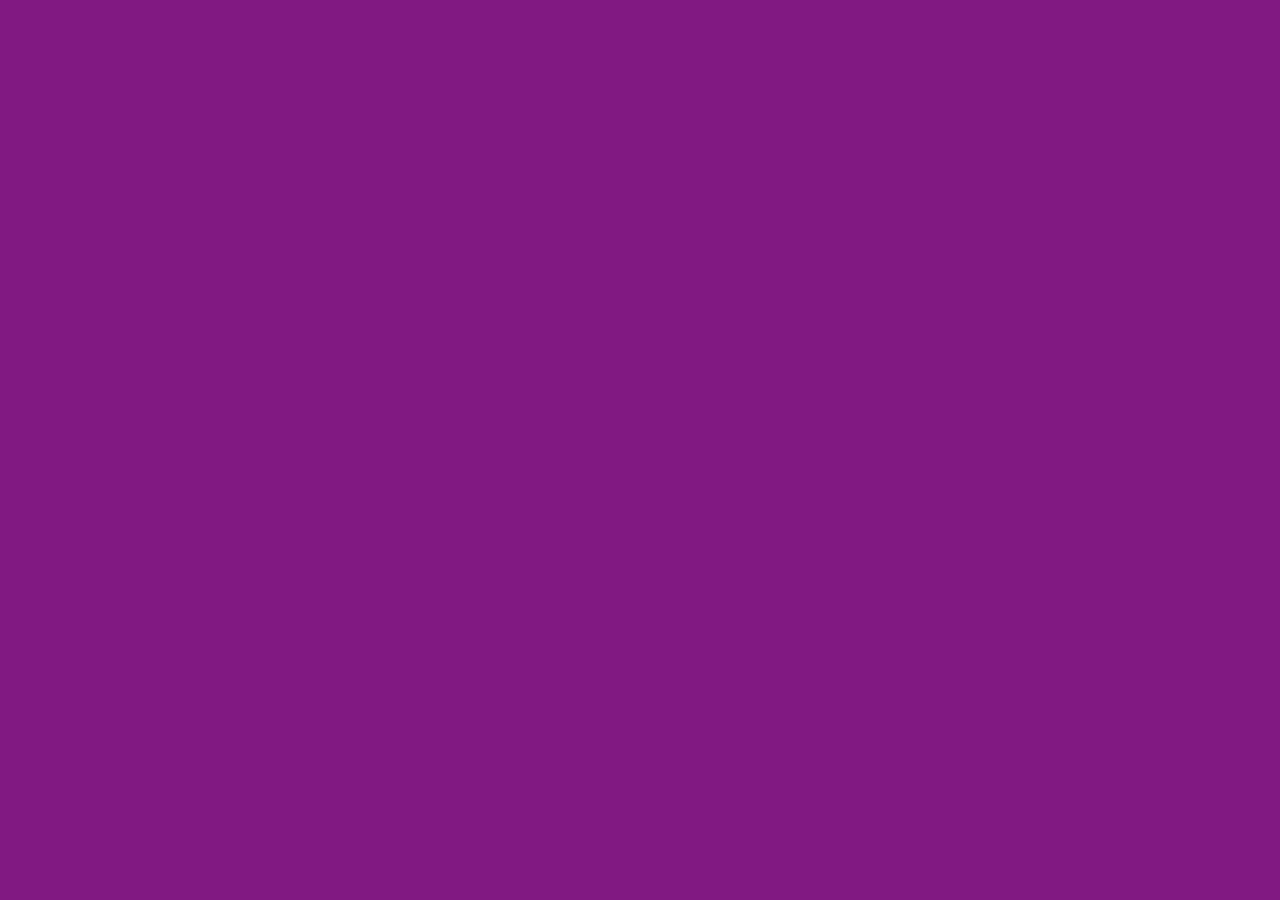
==== index.html @ b493d903 ":construction: Finished to set up the project" ====
<!DOCTYPE html>
<html lang="en">
<head>
    <meta charset="UTF-8">
    <meta http-equiv="X-UA-Compatible" content="IE=edge">
    <meta name="viewport" content="width=device-width, initial-scale=1.0">
    <title>Document</title>
    <link rel="stylesheet" href="css/style.css">
</head>
<body>
    
</body>
</html>
---- css/style.css ----
body {
  background: #811982;
  margin-bottom: 30px;
}

/*# sourceMappingURL=style.css.map */
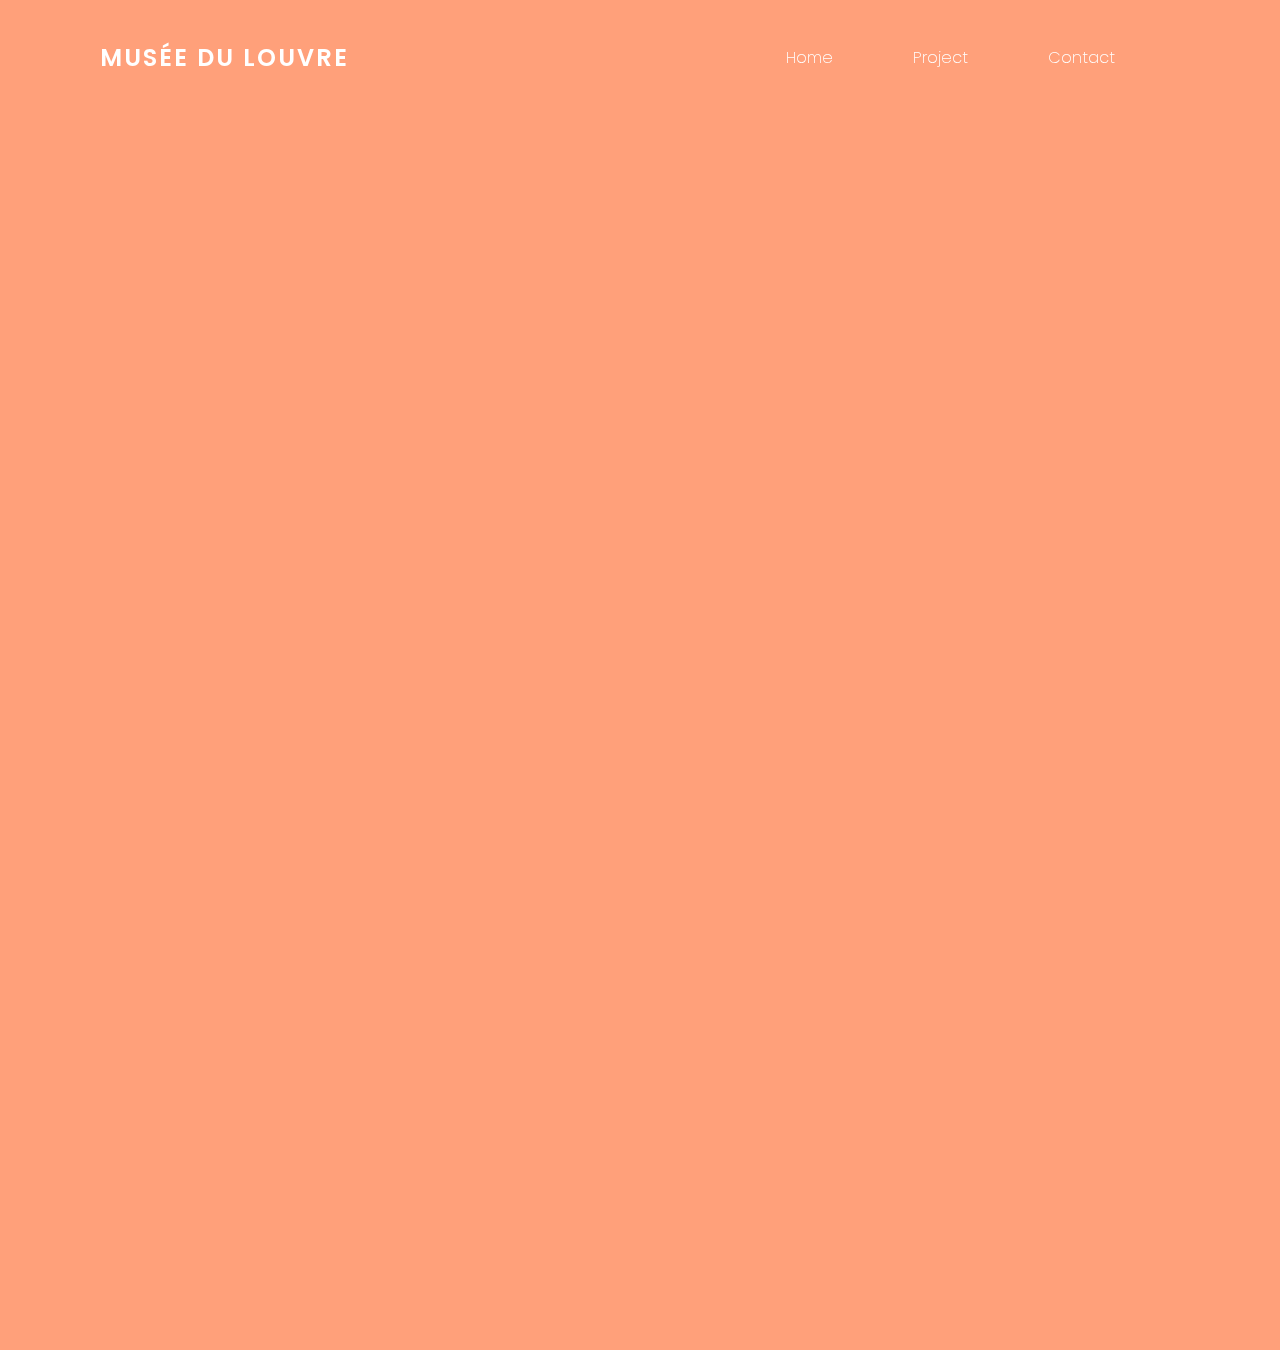
==== commit eb6c90e8: ":lipstick: Finished header section and :iphone: finished responsive about header section" ====
--- a/index.html
+++ b/index.html
@@ -8,6 +8,29 @@
     <link rel="stylesheet" href="css/style.css">
 </head>
 <body>
-    
+
+    <header class="main_header" id="header">
+            <a href="#header" class="logo">Musée du Louvre</a>
+        <div class="toggle"></div>
+            <ul>
+                <li><a href="#">Home</a></li>
+                <li><a href="#">Project</a></li>
+                <li><a href="#">Contact</a></li>
+            </ul>
+    </header>
+    <section class="home">
+
+    </section>
+
+
+    <div class="cc"></div>
+        
+
+
+
+
+
+
+    <script src="script.js"></script>
 </body>
 </html>--- a/css/style.css
+++ b/css/style.css
@@ -1,6 +1,105 @@
+@import url("https://fonts.googleapis.com/css2?family=Poppins:ital,wght@0,100;0,200;0,300;0,400;0,500;0,600;0,700;0,800;0,900;1,100;1,200;1,300;1,400;1,500;1,600;1,700;1,800;1,900&display=swap");
+header {
+  position: fixed;
+  top: 0;
+  left: 0;
+  width: 100%;
+  padding: 40px 100px;
+  z-index: 1000;
+  display: flex;
+  justify-content: space-between;
+  align-items: center;
+  transition: 0.5s;
+}
+header .logo {
+  color: #fff;
+  font-size: 24px;
+  text-transform: uppercase; /* MAJUSCULE */
+  text-decoration: none;
+  font-weight: 600;
+  letter-spacing: 2px;
+}
+header .logo img {
+  width: 25px;
+  display: none;
+}
+@media screen and (max-width: 570px) {
+  header .logo {
+    display: none;
+  }
+  header ul {
+    width: auto;
+    margin: 0 auto;
+  }
+}
+header ul {
+  position: relative;
+  display: flex;
+}
+header ul li {
+  position: relative;
+  list-style: none;
+  margin-right: 50px;
+}
+header ul li a {
+  font-weight: 200;
+  position: relative;
+  display: inline-block;
+  margin: 0 15px;
+  color: #fff;
+  text-decoration: none;
+}
+header ul li a:hover {
+  color: darkorange;
+}
+
+span {
+  border: black solid 2px;
+}
+
+header.sticky {
+  background-color: #fff;
+  padding: 20px 100px;
+}
+header.sticky .logo {
+  color: #000;
+}
+header.sticky ul li a {
+  color: #000;
+}
+
+@media screen and (max-width: 570px) {
+  header {
+    margin: 30px auto;
+    padding: 0;
+  }
+  header ul li {
+    margin-right: 15px;
+  }
+  header ul li a {
+    font-size: 1.2rem;
+    font-weight: 400;
+  }
+}
+@media screen and (max-width: 770px) {
+  .logo {
+    margin-right: 40px;
+  }
+}
 body {
-  background: #811982;
-  margin-bottom: 30px;
+  background: lightsalmon;
+}
+body .cc {
+  height: 150vh;
+}
+
+* {
+  margin: 0;
+  padding: 0;
+  box-sizing: border-box;
+  font-size: 16px;
+  font-family: "Poppins", sans-serif;
+  scroll-behavior: smooth;
 }
 
 /*# sourceMappingURL=style.css.map */
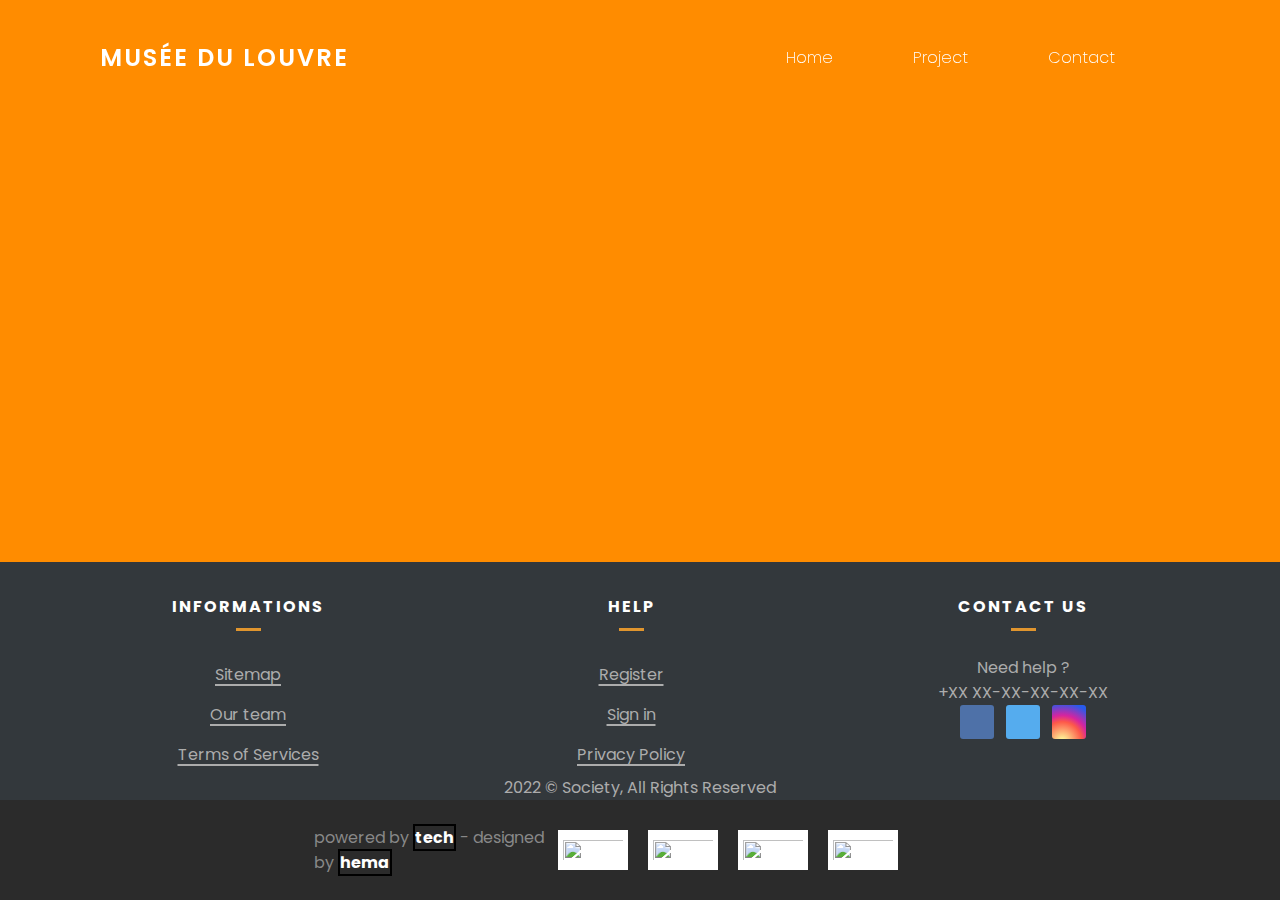
==== commit 1bf840e6: ":construction: Added & finished footer section" ====
--- a/index.html
+++ b/index.html
@@ -22,15 +22,61 @@
 
     </section>
 
-
-    <div class="cc"></div>
+    
         
 
 
 
 
 
-
+    <footer class="section bg-footer">
+        <div class="container">
+          <div>
+            <h6 class="footer-heading text-uppercase text-white">Informations</h6>
+            <ul class="footer-link mt-4">
+              <li><a href="#!">Sitemap</a></li>
+              <li><a href="#!">Our team</a></li>
+              <li><a href="#!">Terms of Services</a></li>
+            </ul>
+          </div>
+          <div>
+            <h6 class="footer-heading text-uppercase text-white">Help</h6>
+            <ul class="footer-link mt-4">
+              <li><a href="#!">Register</a></li>
+              <li><a href="#!">Sign in</a></li>
+              <li><a href="#!">Privacy Policy</a></li>
+            </ul>
+          </div>
+          <div class="footer-link">
+            <h6 class="footer-heading text-uppercase text-white">Contact us</h6>
+            <p class="contact-info mt-4">Need help ?</p>
+            <p class="contact-info">+XX XX-XX-XX-XX-XX</p>
+            <div>
+              <ul class="list-inline">
+                <li class="list-inline-item"><a href="#!"><i class="fab facebook footer-social-icon fa-facebook-f"></i></a></li>
+                <li class="list-inline-item"><a href="#!"><i class="fab twitter footer-social-icon fa-twitter"></i></a></li>
+                <li class="list-inline-item"><a href="#!"><i class="fab instagram footer-social-icon fa-instagram"></i></a></li>
+              </ul>
+            </div>
+          </div>
+        </div>
+        <div class="text-center mt-5">
+          <p class="footer-alt">2022 © Society, All Rights Reserved</p>
+        </div>
+        <div class="content-foot">
+            <div class="container2">
+              <div class="foot-text">
+                <p>powered by <span>tech</span> - designed by <span>hema</span></p>
+                <div class="pay">
+                  <img src="https://i.postimg.cc/PrtWyFPY/visa-logo-png-2013.png" alt="" />
+                  <img src="https://i.postimg.cc/R0j1TSHZ/mastercard-PNG23.png" alt="" />
+                  <img src="https://i.postimg.cc/sggJj0zs/paypal-logo-png-2119.png" alt="" />
+                  <img src="https://i.postimg.cc/hjdsFzBm/American-Express-logo-PNG14.png" alt="" />
+                </div>
+              </div>
+            </div>
+        </div>
+      </footer>
     <script src="script.js"></script>
 </body>
 </html>--- a/css/style.css
+++ b/css/style.css
@@ -1,4 +1,13 @@
 @import url("https://fonts.googleapis.com/css2?family=Poppins:ital,wght@0,100;0,200;0,300;0,400;0,500;0,600;0,700;0,800;0,900;1,100;1,200;1,300;1,400;1,500;1,600;1,700;1,800;1,900&display=swap");
+* {
+  margin: 0;
+  padding: 0;
+  box-sizing: border-box;
+  font-size: 16px;
+  font-family: "Poppins", sans-serif;
+  scroll-behavior: smooth;
+}
+
 header {
   position: fixed;
   top: 0;
@@ -87,19 +96,204 @@
   }
 }
 body {
-  background: lightsalmon;
+  background-image: url(../img/LOUVRE.jpeg);
+  background-size: contain;
+  background-position: fixed;
 }
 body .cc {
   height: 150vh;
-}
-
-* {
+  background-color: lightblue;
+}
+body .tuvasvoir {
+  height: 30vh;
+  border: red solid 2px;
+}
+
+.home {
+  height: 100vh;
+  background-color: darkorange;
+}
+
+.container {
+  margin-top: 2em;
+  display: flex;
+  justify-content: space-between;
+}
+
+.text-uppercase {
+  text-transform: uppercase;
+}
+
+.text-white {
+  color: #fff;
+}
+
+.text-center {
+  text-align: center;
+}
+
+.mt-4 {
   margin: 0;
-  padding: 0;
-  box-sizing: border-box;
+  margin-top: 1.5rem;
+}
+
+.bg-footer {
+  background-color: #33383c;
+  font-family: "Raleway", sans-serif;
+  position: absolute;
+  width: 100%;
+  bottom: 0;
+}
+
+.footer-heading {
+  letter-spacing: 2px;
+  display: flex;
+  justify-content: center;
+}
+
+.footer-link {
+  display: flex;
+  flex-direction: column;
+  align-items: center;
+  padding-left: 0;
+  list-style: none;
+}
+.footer-link a {
+  color: #acacac;
+  line-height: 40px;
   font-size: 16px;
-  font-family: "Poppins", sans-serif;
-  scroll-behavior: smooth;
+  transition: all 0.2s;
+  text-underline-offset: 4px;
+  text-decoration-thickness: 2px;
+}
+.footer-link a:hover {
+  color: #E0952E;
+}
+
+.list-inline {
+  padding-left: 0;
+  list-style: none;
+  margin-top: 0;
+  margin-bottom: 1rem;
+}
+
+.list-inline-item {
+  display: inline-block;
+}
+.list-inline-item:not(:last-child) {
+  margin-right: 0.5rem;
+}
+
+.contact-info {
+  color: #acacac;
+  font-size: 16px;
+}
+
+.footer-social-icon {
+  font-size: 15px;
+  height: 34px;
+  width: 34px;
+  line-height: 34px;
+  border-radius: 3px;
+  text-align: center;
+  display: inline-block;
+}
+
+.facebook {
+  transition: transform 1s ease 0s;
+  background-color: #4e71a8;
+  color: #ffffff;
+}
+
+.twitter {
+  transition: transform 1s ease 0s;
+  background-color: #55acee;
+  color: #ffffff;
+}
+
+.instagram {
+  transition: transform 1s ease 0s;
+  background: radial-gradient(circle at 30% 107%, #fdf497 0%, #fdf497 5%, #fd5949 45%, #d6249f 60%, #285AEB 90%);
+  color: #ffffff;
+}
+
+/* HOVER */
+.facebook:hover, .twitter:hover, .instagram:hover {
+  transform: rotate(360deg);
+}
+
+.footer-alt {
+  color: #acacac;
+}
+
+.footer-heading {
+  position: relative;
+  padding-bottom: 12px;
+}
+.footer-heading:after {
+  content: "";
+  width: 25px;
+  border-bottom: 1px solid #FFF;
+  position: absolute;
+  left: 0;
+  bottom: 0;
+  right: 0;
+  margin: auto;
+  display: block;
+  border-bottom: 3px solid #E0952E;
+}
+
+@media (min-width: 768px) {
+  .container {
+    max-width: 720px;
+  }
+}
+@media (min-width: 576px) {
+  .container {
+    max-width: 540px;
+    width: 100%;
+    padding-right: var(--bs-gutter-x, 0.75rem);
+    padding-left: var(--bs-gutter-x, 0.75rem);
+    margin-right: auto;
+    margin-left: auto;
+  }
+}
+@media (min-width: 992px) {
+  .container {
+    max-width: 960px;
+  }
+}
+.content-foot {
+  background-color: rgb(43, 43, 43);
+}
+.content-foot .foot-text {
+  padding: 25px 80px;
+  display: flex;
+  justify-content: space-evenly;
+  align-items: center;
+}
+.content-foot .container2 {
+  display: flex;
+  justify-content: center;
+}
+.content-foot .container2 p {
+  color: rgb(136, 136, 136);
+}
+.content-foot .container2 p span {
+  color: white;
+  font-weight: bold;
+}
+.content-foot .container2 .pay {
+  display: flex;
+  gap: 20px;
+  width: 80%;
+}
+.content-foot .container2 .pay img {
+  width: 70px;
+  height: 40px;
+  object-fit: contain;
+  background-color: white;
+  padding: 10px 5px;
 }
 
 /*# sourceMappingURL=style.css.map */
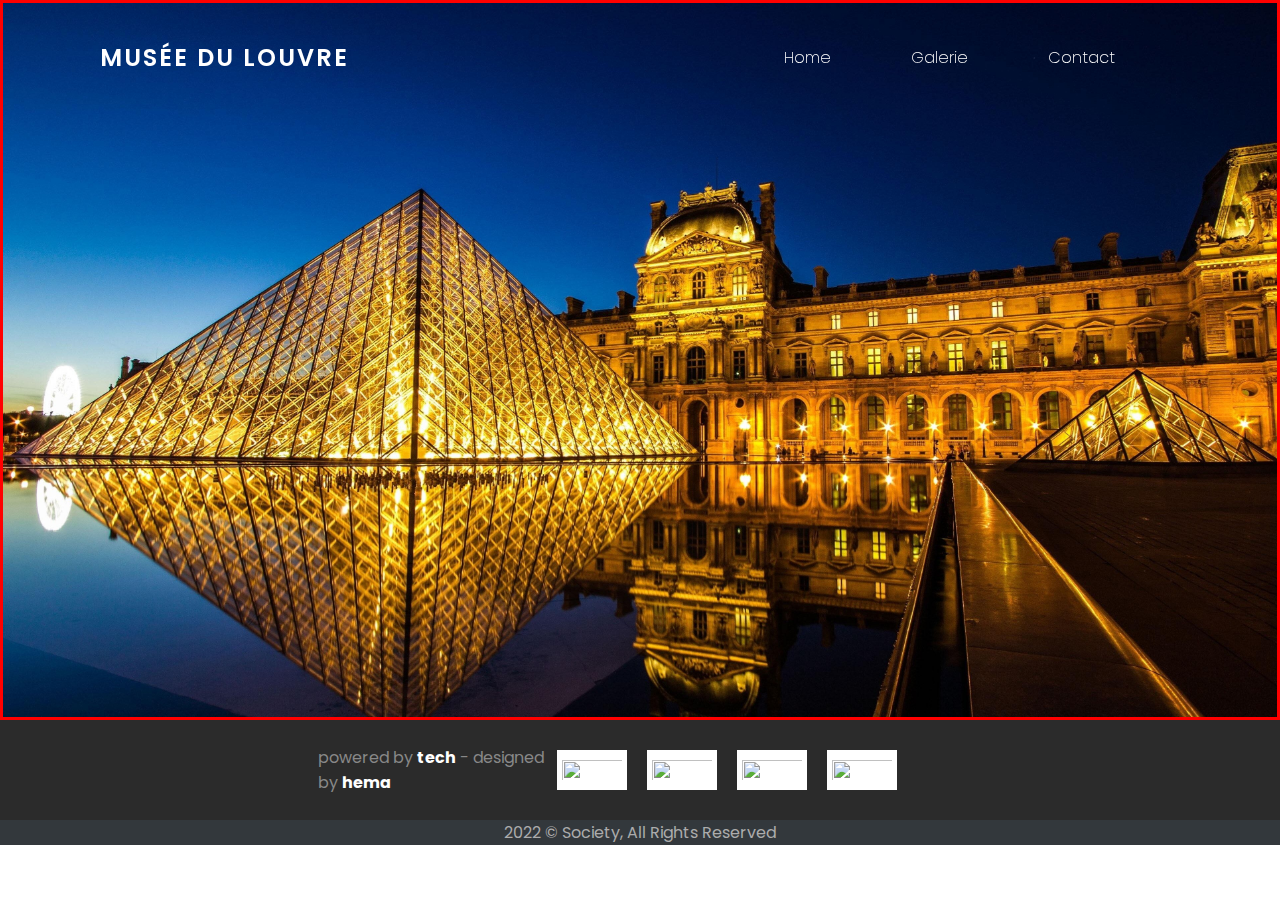
==== commit e9e80f1b: ":lipstick: Added contact section" ====
--- a/index.html
+++ b/index.html
@@ -13,56 +13,16 @@
             <a href="#header" class="logo">Musée du Louvre</a>
         <div class="toggle"></div>
             <ul>
-                <li><a href="#">Home</a></li>
-                <li><a href="#">Project</a></li>
+                <li><a href="index.html">Home</a></li>
+                <li><a href="galerie.html">Galerie</a></li>
                 <li><a href="#">Contact</a></li>
             </ul>
     </header>
-    <section class="home">
+    <section class="home c1">
 
     </section>
 
-    
-        
-
-
-
-
-
     <footer class="section bg-footer">
-        <div class="container">
-          <div>
-            <h6 class="footer-heading text-uppercase text-white">Informations</h6>
-            <ul class="footer-link mt-4">
-              <li><a href="#!">Sitemap</a></li>
-              <li><a href="#!">Our team</a></li>
-              <li><a href="#!">Terms of Services</a></li>
-            </ul>
-          </div>
-          <div>
-            <h6 class="footer-heading text-uppercase text-white">Help</h6>
-            <ul class="footer-link mt-4">
-              <li><a href="#!">Register</a></li>
-              <li><a href="#!">Sign in</a></li>
-              <li><a href="#!">Privacy Policy</a></li>
-            </ul>
-          </div>
-          <div class="footer-link">
-            <h6 class="footer-heading text-uppercase text-white">Contact us</h6>
-            <p class="contact-info mt-4">Need help ?</p>
-            <p class="contact-info">+XX XX-XX-XX-XX-XX</p>
-            <div>
-              <ul class="list-inline">
-                <li class="list-inline-item"><a href="#!"><i class="fab facebook footer-social-icon fa-facebook-f"></i></a></li>
-                <li class="list-inline-item"><a href="#!"><i class="fab twitter footer-social-icon fa-twitter"></i></a></li>
-                <li class="list-inline-item"><a href="#!"><i class="fab instagram footer-social-icon fa-instagram"></i></a></li>
-              </ul>
-            </div>
-          </div>
-        </div>
-        <div class="text-center mt-5">
-          <p class="footer-alt">2022 © Society, All Rights Reserved</p>
-        </div>
         <div class="content-foot">
             <div class="container2">
               <div class="foot-text">
@@ -76,6 +36,9 @@
               </div>
             </div>
         </div>
+        <div class="text-center mt-5">
+          <p class="footer-alt">2022 © Society, All Rights Reserved</p>
+        </div>
       </footer>
     <script src="script.js"></script>
 </body>
--- a/css/style.css
+++ b/css/style.css
@@ -7,6 +7,21 @@
   font-family: "Poppins", sans-serif;
   scroll-behavior: smooth;
 }
+* .c1 {
+  border: red solid 3px;
+}
+* .c2 {
+  border: blue solid 3px;
+}
+* .c3 {
+  border: green solid 3px;
+}
+* .c4 {
+  border: orange solid 3px;
+}
+* .c5 {
+  border: purple solid 3px;
+}
 
 header {
   position: fixed;
@@ -62,10 +77,6 @@
   color: darkorange;
 }
 
-span {
-  border: black solid 2px;
-}
-
 header.sticky {
   background-color: #fff;
   padding: 20px 100px;
@@ -95,25 +106,398 @@
     margin-right: 40px;
   }
 }
-body {
+.home {
+  height: 80vh;
   background-image: url(../img/LOUVRE.jpeg);
-  background-size: contain;
-  background-position: fixed;
-}
-body .cc {
-  height: 150vh;
-  background-color: lightblue;
-}
-body .tuvasvoir {
-  height: 30vh;
-  border: red solid 2px;
-}
-
-.home {
-  height: 100vh;
-  background-color: darkorange;
-}
-
+  background-size: cover;
+}
+
+.galerie {
+  background-color: #7d8085;
+}
+
+.wrapper {
+  max-width: 75rem;
+  padding: 2rem;
+  margin: 0 auto;
+  margin-top: 12vh;
+}
+
+/* Gallery */
+.gallery {
+  display: grid;
+  grid-template-columns: repeat(3, 1fr);
+  grid-template-rows: repeat(4, 12.5rem);
+  gap: 0.5rem;
+}
+
+/* Gallery Layout */
+.gallery__item--1 {
+  grid-column: 1/span 1;
+  grid-row: 1/span 1;
+}
+
+.gallery__item--2 {
+  grid-column: 1/span 1;
+  grid-row: 2/span 1;
+}
+
+.gallery__item--3 {
+  grid-column: 2/span 1;
+  grid-row: 1/span 2;
+}
+
+.gallery__item--4 {
+  grid-column: 3/span 1;
+  grid-row: 1/span 3;
+}
+
+.gallery__item--5 {
+  grid-column: 1/span 2;
+  grid-row: 3/span 2;
+}
+
+.gallery__item--6 {
+  grid-column: 3/span 1;
+  grid-row: 4/span 1;
+}
+
+/* Gallery Link */
+.gallery__link {
+  position: relative;
+  display: block;
+  width: 100%;
+  height: 100%;
+  overflow: hidden;
+}
+
+/* Gallery Link Overlay */
+.gallery__overlay {
+  position: absolute;
+  top: 0;
+  bottom: 0;
+  left: 0;
+  right: 0;
+  display: flex;
+  flex-direction: column;
+  align-items: center;
+  justify-content: center;
+  background: rgba(0, 0, 0, 0.4);
+  font-size: 1.5rem;
+  color: #fff;
+  font-weight: 700;
+  text-transform: uppercase;
+  opacity: 0;
+  pointer-events: none;
+  transition: opacity 0.2s;
+}
+
+.gallery__link:hover .gallery__overlay {
+  opacity: 1;
+}
+
+/* Gallery Overlay Text */
+.gallery__overlay span {
+  position: relative;
+  line-height: 3rem;
+}
+
+.gallery__overlay span:before,
+.gallery__overlay span:after {
+  content: "";
+  position: absolute;
+  height: 2px;
+  width: 0;
+  background: #fff;
+  transition: width 0.3s ease-out 0.2s;
+}
+
+.gallery__overlay span:before {
+  top: 0;
+  left: 0;
+}
+
+.gallery__overlay span:after {
+  bottom: 0;
+  right: 0;
+}
+
+.gallery__link:hover .gallery__overlay span:before,
+.gallery__link:hover .gallery__overlay span:after {
+  width: 100%;
+}
+
+/* Gallery Image */
+.gallery__image {
+  width: 100%;
+  height: 100%;
+  object-fit: cover;
+  transform: scale(1.05);
+  transition: transform 0.5s, filter 0.5s;
+}
+
+.gallery__link:hover .gallery__image {
+  transform: scale(1.2);
+  filter: blur(2px);
+}
+
+@media screen and (max-width: 60rem) {
+  .wrapper {
+    padding: 1rem;
+  }
+  .gallery {
+    grid-template-columns: repeat(2, 1fr);
+  }
+  /* Gallery Layout */
+  .gallery__item--1 {
+    grid-column: 1/span 1;
+    grid-row: 1/span 1;
+  }
+  .gallery__item--2 {
+    grid-column: 1/span 1;
+    grid-row: 2/span 1;
+  }
+  .gallery__item--3 {
+    grid-column: 2/span 1;
+    grid-row: 1/span 2;
+  }
+  .gallery__item--4 {
+    grid-column: 1/span 1;
+    grid-row: 3/span 2;
+  }
+  .gallery__item--5 {
+    grid-column: 2/span 1;
+    grid-row: 3/span 1;
+  }
+  .gallery__item--6 {
+    grid-column: 2/span 1;
+    grid-row: 4/span 1;
+  }
+  .gallery__overlay {
+    font-size: 1.25rem;
+  }
+}
+@media screen and (max-width: 35rem) {
+  .gallery {
+    display: block;
+  }
+  .gallery__item {
+    margin: 0.5rem;
+  }
+  .gallery__link {
+    height: 80vw;
+  }
+  .gallery__overlay {
+    font-size: 1rem;
+  }
+}
+.contact {
+  position: relative;
+  min-height: 100vh;
+  padding: 75px 220px;
+  display: flex;
+  justify-content: center;
+  align-items: center;
+  flex-direction: column;
+  background-size: cover;
+  background-color: #C9D2FF;
+}
+
+.contact .content {
+  max-width: 800px;
+  text-align: center;
+}
+
+.contact .content h2 {
+  font-size: 40px;
+  font-family: acumin-pro-semi-condensed, sans-serif;
+  font-weight: 700;
+  font-style: normal;
+  color: #000;
+  margin-bottom: 30px;
+}
+
+.contact .content p {
+  font-weight: 300;
+  color: #000;
+  margin-bottom: 20px;
+}
+
+.container3 {
+  width: 100%;
+  display: flex;
+  justify-content: center;
+  align-items: center;
+  margin-top: 30px;
+}
+
+.container3 .contactInfo {
+  width: 50%;
+  display: flex;
+  align-items: center;
+  flex-direction: column;
+}
+
+.container3 .contactInfo .box {
+  position: relative;
+  display: flex;
+  width: 50%;
+  border-radius: 200px;
+  height: 80px;
+  margin-top: 50px;
+  background-color: #fff;
+}
+
+.container3 .contactInfo .box .icon {
+  min-width: 85px;
+  height: 85px;
+  margin-left: -2%;
+  background: #FF4495;
+  display: flex;
+  justify-content: center;
+  align-items: center;
+  border-radius: 50%;
+  font-size: 22px;
+}
+
+.container3 .contactInfo .box .text {
+  margin-left: 50px;
+  padding-left: 15px;
+  padding-top: 3px;
+  font-size: 16px;
+  color: #000;
+  font-weight: 300;
+  width: 100%;
+  margin: -20px 0;
+  height: 80px;
+}
+
+.container3 .contactInfo .box .text h4 {
+  font-family: acumin-pro-semi-condensed, sans-serif;
+  font-size: 25px;
+  margin-block-start: 1rem;
+  margin-block-end: 1rem;
+  font-weight: 400;
+  font-style: normal;
+  color: lightseagreen;
+}
+
+.contactForm {
+  width: 40%;
+  padding: 3%;
+  background: #FF4495;
+  border-radius: 30px;
+}
+
+.contactForm h2 {
+  font-family: acumin-pro, sans-serif;
+  font-weight: 700;
+  font-style: normal;
+  font-size: 40px;
+  color: #fff;
+}
+
+.contactForm .inputBox {
+  position: relative;
+  width: 100%;
+  margin-top: 10px;
+  color: #fff;
+}
+
+.contactForm .inputBox input,
+.contactForm .inputBox textarea {
+  width: 100%;
+  padding: 5px 0;
+  font-size: 16px;
+  margin: 10px 0;
+  border: none;
+  border-bottom: 2px solid #fff;
+  outline: none;
+  resize: none;
+  color: #fff;
+  background: #FF4495;
+}
+
+.contactForm .inputBox span {
+  position: absolute;
+  left: 0;
+  padding: 1px 0;
+  font-size: 16px;
+  margin: 10px 0;
+  pointer-events: none;
+  transition: 0.5s;
+  color: #fff;
+}
+
+.contactForm .inputBox input:focus ~ span,
+.contactForm .inputBox input:valid ~ span,
+.contactForm .inputBox textarea:focus ~ span,
+.contactForm .inputBox textarea:valid ~ span {
+  color: #fff;
+  font-size: 12px;
+  transform: translateY(-15px);
+}
+
+.contactForm .inputBox input[type=submit] {
+  width: 30%;
+  font-family: acumin-pro-semi-condensed, sans-serif;
+  font-weight: 500;
+  font-style: normal;
+  background-color: #fff;
+  color: #FF4495;
+  border: none;
+  cursor: pointer;
+  padding: 10px;
+  font-size: 18px;
+  border-radius: 50px;
+}
+
+@media screen and (max-width: 1250px) {
+  .contact {
+    padding: 0;
+    padding-bottom: 40px;
+  }
+  .contact .content {
+    display: flex;
+    flex-direction: column;
+    align-items: center;
+  }
+  .contact-desc {
+    width: 90%;
+  }
+  .contactForm .inputBox input[type=submit] {
+    font-size: 20px !important;
+  }
+  .contactForm {
+    width: 90%;
+  }
+  .container3 {
+    flex-direction: column-reverse;
+  }
+  .container3 .contactInfo {
+    width: 70%;
+  }
+  .container3 .contactInfo .box .icon {
+    min-width: 60px;
+    height: 60px;
+  }
+  .container3 .contactInfo .box {
+    width: 100%;
+    height: 60px;
+    display: flex;
+    align-items: center;
+    margin-top: 20px;
+  }
+  .box .icon img {
+    max-width: 60%;
+  }
+  .contactInfo .text {
+    height: auto !important;
+  }
+  .contactInfo .text h4 {
+    display: none;
+  }
+}
 .container {
   margin-top: 2em;
   display: flex;
@@ -140,7 +524,6 @@
 .bg-footer {
   background-color: #33383c;
   font-family: "Raleway", sans-serif;
-  position: absolute;
   width: 100%;
   bottom: 0;
 }
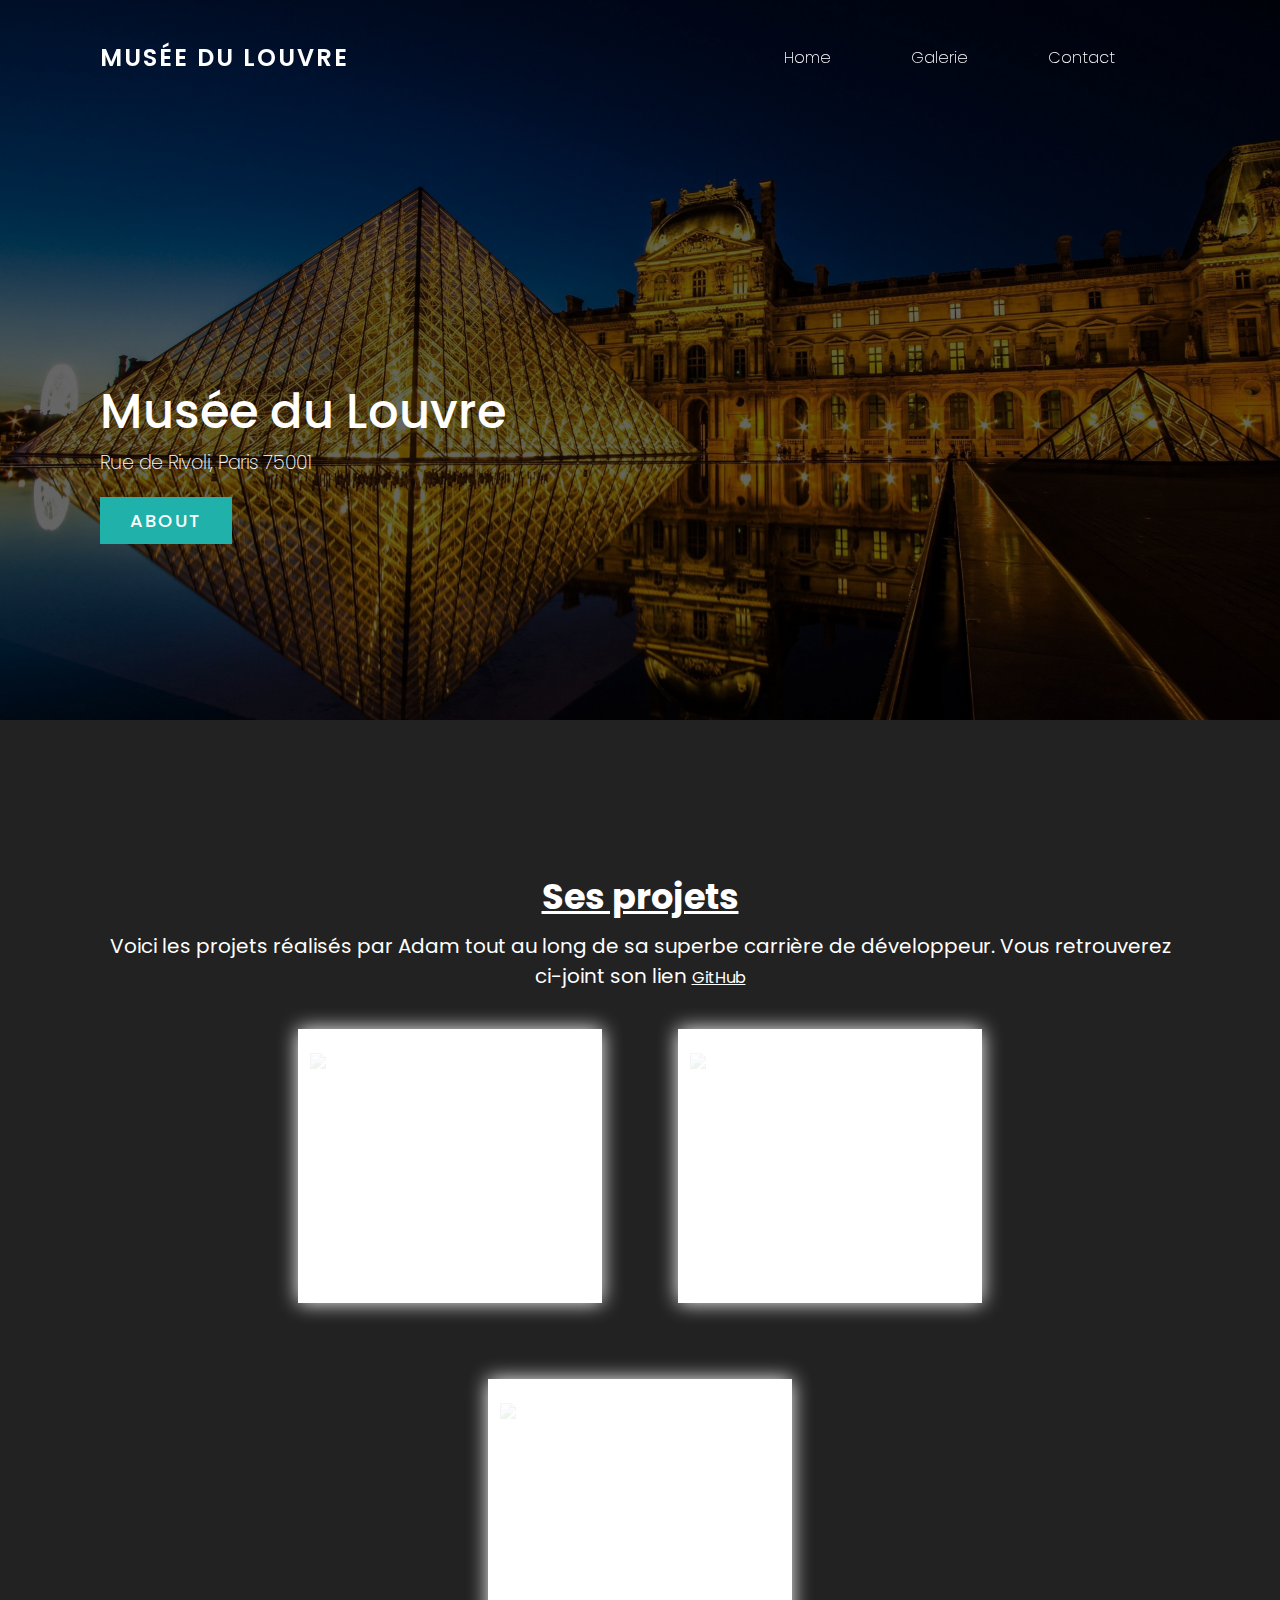
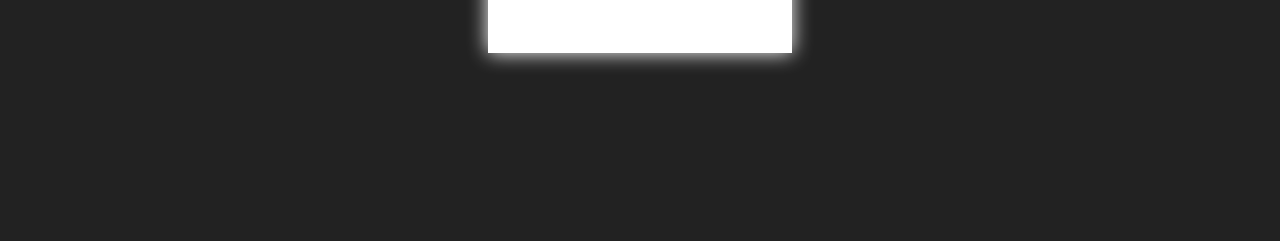
==== commit 2b8189f5: ":lipstick: finished Galerie section & start home section" ====
--- a/index.html
+++ b/index.html
@@ -18,15 +18,82 @@
                 <li><a href="#">Contact</a></li>
             </ul>
     </header>
-    <section class="home c1">
 
+    <section class="banner">
+      <div class="textBx">
+          <h2 class="tltName">Musée du Louvre</h2>
+          <h3>Rue de Rivoli, Paris 75001 </h3>
+          <a href="#about" class="btn">About</a>
+      </div>
     </section>
 
-    <footer class="section bg-footer">
+
+
+
+
+
+
+
+
+
+
+
+
+
+
+
+
+
+
+
+
+    
+    <section class="projet">
+      <div class="heading white">
+          <span><h2>Ses projets</h2></span>
+          <p>Voici les projets réalisés par Adam tout au long de sa superbe carrière de développeur. Vous retrouverez ci-joint son lien <a href="https://github.com/MortyOW" target="_blank">GitHub</a></p>
+      </div>
+      <!-- img1 -->
+      <div class="box">
+          <div class="imgBx">
+              <img src="img/cam.png">
+          </div>
+          <div class="contentImg">
+              <h2>Jeu Vidéo<br><span class="tltC">Jeu fait en classe de 3ème</span></h2>
+          </div>
+      </div>
+
+      <!-- img2 -->
+          <div class="box">
+                  <div class="imgBx">
+                          <img src="img/evan.png">
+                  </div>
+                  <div class="contentImg">
+                      <h2>Site Web<br><span class="tltC">Projet de fin d'année</span></h2>
+                  </div>
+          </div>
+      <!-- img3 -->
+      <div class="box">
+          <div class="imgBx">
+              <img src="img/rick.png">
+          </div>
+          <div class="contentImg">
+              <h2>Site Rick et Morty<br><span class="tltC">Site passion</span></h2>
+          </div>
+      </div>
+
+  </section>
+
+
+
+
+
+
+    <!-- <footer class="section bg-footer">
         <div class="content-foot">
             <div class="container2">
               <div class="foot-text">
-                <p>powered by <span>tech</span> - designed by <span>hema</span></p>
+                <p>Buy some <span>TICKETS</span> on this <span>Link -></span></p>
                 <div class="pay">
                   <img src="https://i.postimg.cc/PrtWyFPY/visa-logo-png-2013.png" alt="" />
                   <img src="https://i.postimg.cc/R0j1TSHZ/mastercard-PNG23.png" alt="" />
@@ -36,10 +103,10 @@
               </div>
             </div>
         </div>
-        <div class="text-center mt-5">
-          <p class="footer-alt">2022 © Society, All Rights Reserved</p>
+        <div class="littleFooter">
+          <p>2022 © AMMAR Adam</p>
         </div>
-      </footer>
+      </footer> -->
     <script src="script.js"></script>
 </body>
 </html>--- a/css/style.css
+++ b/css/style.css
@@ -22,6 +22,12 @@
 * .c5 {
   border: purple solid 3px;
 }
+* hr {
+  width: 25%;
+  margin: 0 auto;
+  margin-bottom: 30px;
+  margin-top: -20px;
+}
 
 header {
   position: fixed;
@@ -106,14 +112,203 @@
     margin-right: 40px;
   }
 }
-.home {
-  height: 80vh;
+.banner {
+  position: relative;
+  min-height: 80vh;
+  display: flex;
+  justify-content: space-between;
+  align-items: center;
   background-image: url(../img/LOUVRE.jpeg);
   background-size: cover;
 }
+.banner::after {
+  content: "";
+  display: block;
+  width: 100%;
+  height: 100%;
+  position: absolute;
+  background-color: rgba(0, 0, 0, 0.6);
+  z-index: 10;
+}
+.banner .textBx {
+  z-index: 100;
+  padding: 0 100px;
+  margin-top: 200px;
+}
+.banner h2 {
+  font-size: 3em;
+  color: #fff;
+  font-weight: 500;
+  line-height: 1.5em;
+}
+.banner h2 span {
+  font-size: 1.5em;
+  font-weight: 700;
+}
+.banner h3 {
+  font-size: 1.2em;
+  color: #fff;
+  font-weight: 200;
+}
+.banner .btn {
+  position: relative;
+  background: lightseagreen;
+  display: inline-block;
+  color: #fff;
+  margin-top: 20px;
+  padding: 10px 30px;
+  font-size: 18px;
+  text-transform: uppercase;
+  text-decoration: none;
+  letter-spacing: 2px;
+  font-weight: 500;
+}
+.banner .btn:hover {
+  opacity: 0.8;
+}
+
+/* Project part */
+.projet {
+  padding: 150px 100px;
+  background: #222;
+  z-index: -100000;
+  display: flex;
+  justify-content: center;
+  align-items: center;
+  flex-wrap: wrap;
+  min-height: 50vh;
+}
+
+.projet p, .projet h2 {
+  color: #fff;
+  text-align: center;
+}
+
+.projet p {
+  font-size: 20px;
+}
+
+.projet a {
+  text-decoration: underline;
+  color: #fff;
+}
+
+.projet span h2 {
+  margin-bottom: 8px;
+  text-decoration: underline;
+  font-size: 2.2rem;
+}
+
+.projet .box {
+  position: relative;
+  width: 300px;
+  height: 270px;
+  display: flex;
+  justify-content: center;
+  align-items: center;
+  margin: 40px;
+  background: #060c21;
+  transition: 0.5s;
+  z-index: 100;
+}
+
+.projet .box span img {
+  height: 250px;
+  /* padding: 1% 20%; */
+}
+
+.projet .box .imgBx {
+  position: absolute;
+  top: 0;
+  left: 0;
+  width: 100%;
+  height: 100%;
+  padding: 20px 10px;
+  box-sizing: border-box;
+}
+
+.projet .box:hover {
+  height: 350px;
+}
+
+.projet span .box:hover {
+  height: 400px;
+}
+
+.projet span .box img {
+  margin-left: 16px;
+}
+
+.projet .box .imgBx img {
+  max-width: 100%;
+  opacity: 0.1;
+  transition: 0.5s;
+}
+
+.projet .box:hover .imgBx img {
+  opacity: 1;
+}
+
+.projet .box:before {
+  content: "";
+  position: absolute;
+  top: -2px;
+  left: -2px;
+  right: -2px;
+  bottom: -2px;
+  background: #fff;
+  z-index: -1;
+}
+
+.projet .box:after {
+  content: "";
+  position: absolute;
+  top: -2px;
+  left: -2px;
+  right: -2px;
+  bottom: -2px;
+  background: #fff;
+  z-index: -2;
+  filter: blur(10px);
+}
+
+.projet .box .contentImg {
+  position: absolute;
+  bottom: 0;
+  left: 10px;
+  right: 10px;
+  bottom: 10px;
+  height: 90px;
+  /* background: rgba(0, 0, 0, 0.4); */
+  display: flex;
+  justify-content: center;
+  align-items: center;
+  opacity: 0;
+  transition: 0.5s;
+}
+
+.projet .box:hover .contentImg {
+  opacity: 1;
+}
+
+.projet .box .contentImg h2 {
+  font-size: 20px;
+  color: #000;
+  font-weight: 500;
+  line-height: 20px;
+  letter-spacing: 1px;
+}
+
+.projet .box .contentImg h2 .tltC {
+  font-size: 14px;
+  color: #000;
+  font-weight: 200;
+  line-height: 20px;
+  letter-spacing: 1px;
+}
 
 .galerie {
-  background-color: #7d8085;
+  background-color: #000;
 }
 
 .wrapper {
@@ -121,6 +316,21 @@
   padding: 2rem;
   margin: 0 auto;
   margin-top: 12vh;
+}
+.wrapper h2 {
+  font-size: 40px;
+  font-weight: 100;
+  color: #fff;
+  margin-bottom: 30px;
+  text-align: center;
+}
+.wrapper p {
+  text-align: center;
+  color: #FFF;
+  margin-bottom: 5vh;
+  padding: 0 30px;
+  font-weight: 300;
+  margin-bottom: 20px;
 }
 
 /* Gallery */
@@ -291,16 +501,27 @@
     font-size: 1rem;
   }
 }
+.contactB {
+  background-color: #000;
+}
+
 .contact {
   position: relative;
-  min-height: 100vh;
-  padding: 75px 220px;
+  min-height: 90vh;
+  padding: 75px 300px;
   display: flex;
   justify-content: center;
   align-items: center;
   flex-direction: column;
   background-size: cover;
-  background-color: #C9D2FF;
+}
+
+.clr_title {
+  color: lightseagreen;
+}
+
+.clr_title2 {
+  color: crimson;
 }
 
 .contact .content {
@@ -310,16 +531,14 @@
 
 .contact .content h2 {
   font-size: 40px;
-  font-family: acumin-pro-semi-condensed, sans-serif;
-  font-weight: 700;
-  font-style: normal;
-  color: #000;
+  font-weight: 100;
+  color: #fff;
   margin-bottom: 30px;
 }
 
 .contact .content p {
   font-weight: 300;
-  color: #000;
+  color: #fff;
   margin-bottom: 20px;
 }
 
@@ -334,25 +553,19 @@
 .container3 .contactInfo {
   width: 50%;
   display: flex;
-  align-items: center;
   flex-direction: column;
 }
 
 .container3 .contactInfo .box {
   position: relative;
-  display: flex;
-  width: 50%;
-  border-radius: 200px;
-  height: 80px;
-  margin-top: 50px;
-  background-color: #fff;
+  padding: 20px 0;
+  display: flex;
 }
 
 .container3 .contactInfo .box .icon {
-  min-width: 85px;
-  height: 85px;
-  margin-left: -2%;
-  background: #FF4495;
+  min-width: 60px;
+  height: 60px;
+  background: #fff;
   display: flex;
   justify-content: center;
   align-items: center;
@@ -361,47 +574,35 @@
 }
 
 .container3 .contactInfo .box .text {
-  margin-left: 50px;
-  padding-left: 15px;
-  padding-top: 3px;
+  display: flex;
+  margin-left: 20px;
   font-size: 16px;
-  color: #000;
+  color: #fff;
+  flex-direction: column;
   font-weight: 300;
-  width: 100%;
-  margin: -20px 0;
-  height: 80px;
-}
-
-.container3 .contactInfo .box .text h4 {
-  font-family: acumin-pro-semi-condensed, sans-serif;
-  font-size: 25px;
-  margin-block-start: 1rem;
-  margin-block-end: 1rem;
-  font-weight: 400;
-  font-style: normal;
+}
+
+.container3 .contactInfo .box .text h3 {
+  font-weight: 500;
   color: lightseagreen;
 }
 
 .contactForm {
   width: 40%;
-  padding: 3%;
-  background: #FF4495;
-  border-radius: 30px;
+  padding: 40px;
+  background: #ffffff;
 }
 
 .contactForm h2 {
-  font-family: acumin-pro, sans-serif;
-  font-weight: 700;
-  font-style: normal;
-  font-size: 40px;
-  color: #fff;
+  font-size: 30px;
+  color: #333;
+  font-weight: 500;
 }
 
 .contactForm .inputBox {
   position: relative;
   width: 100%;
   margin-top: 10px;
-  color: #fff;
 }
 
 .contactForm .inputBox input,
@@ -411,11 +612,9 @@
   font-size: 16px;
   margin: 10px 0;
   border: none;
-  border-bottom: 2px solid #fff;
+  border-bottom: 2px solid #333;
   outline: none;
   resize: none;
-  color: #fff;
-  background: #FF4495;
 }
 
 .contactForm .inputBox span {
@@ -426,36 +625,33 @@
   margin: 10px 0;
   pointer-events: none;
   transition: 0.5s;
-  color: #fff;
+  color: #666;
 }
 
 .contactForm .inputBox input:focus ~ span,
 .contactForm .inputBox input:valid ~ span,
 .contactForm .inputBox textarea:focus ~ span,
 .contactForm .inputBox textarea:valid ~ span {
-  color: #fff;
+  color: crimson;
   font-size: 12px;
   transform: translateY(-15px);
 }
 
 .contactForm .inputBox input[type=submit] {
-  width: 30%;
-  font-family: acumin-pro-semi-condensed, sans-serif;
-  font-weight: 500;
-  font-style: normal;
-  background-color: #fff;
-  color: #FF4495;
+  width: 100px;
+  background-color: #000;
+  color: #fff;
   border: none;
   cursor: pointer;
   padding: 10px;
   font-size: 18px;
-  border-radius: 50px;
 }
 
 @media screen and (max-width: 1250px) {
   .contact {
     padding: 0;
     padding-bottom: 40px;
+    margin-top: 20vh;
   }
   .contact .content {
     display: flex;
@@ -508,17 +704,11 @@
   text-transform: uppercase;
 }
 
-.text-white {
-  color: #fff;
-}
-
-.text-center {
+footer .littleFooter {
   text-align: center;
 }
-
-.mt-4 {
-  margin: 0;
-  margin-top: 1.5rem;
+footer .littleFooter p {
+  color: #acacac;
 }
 
 .bg-footer {
@@ -600,13 +790,8 @@
   color: #ffffff;
 }
 
-/* HOVER */
 .facebook:hover, .twitter:hover, .instagram:hover {
   transform: rotate(360deg);
-}
-
-.footer-alt {
-  color: #acacac;
 }
 
 .footer-heading {
